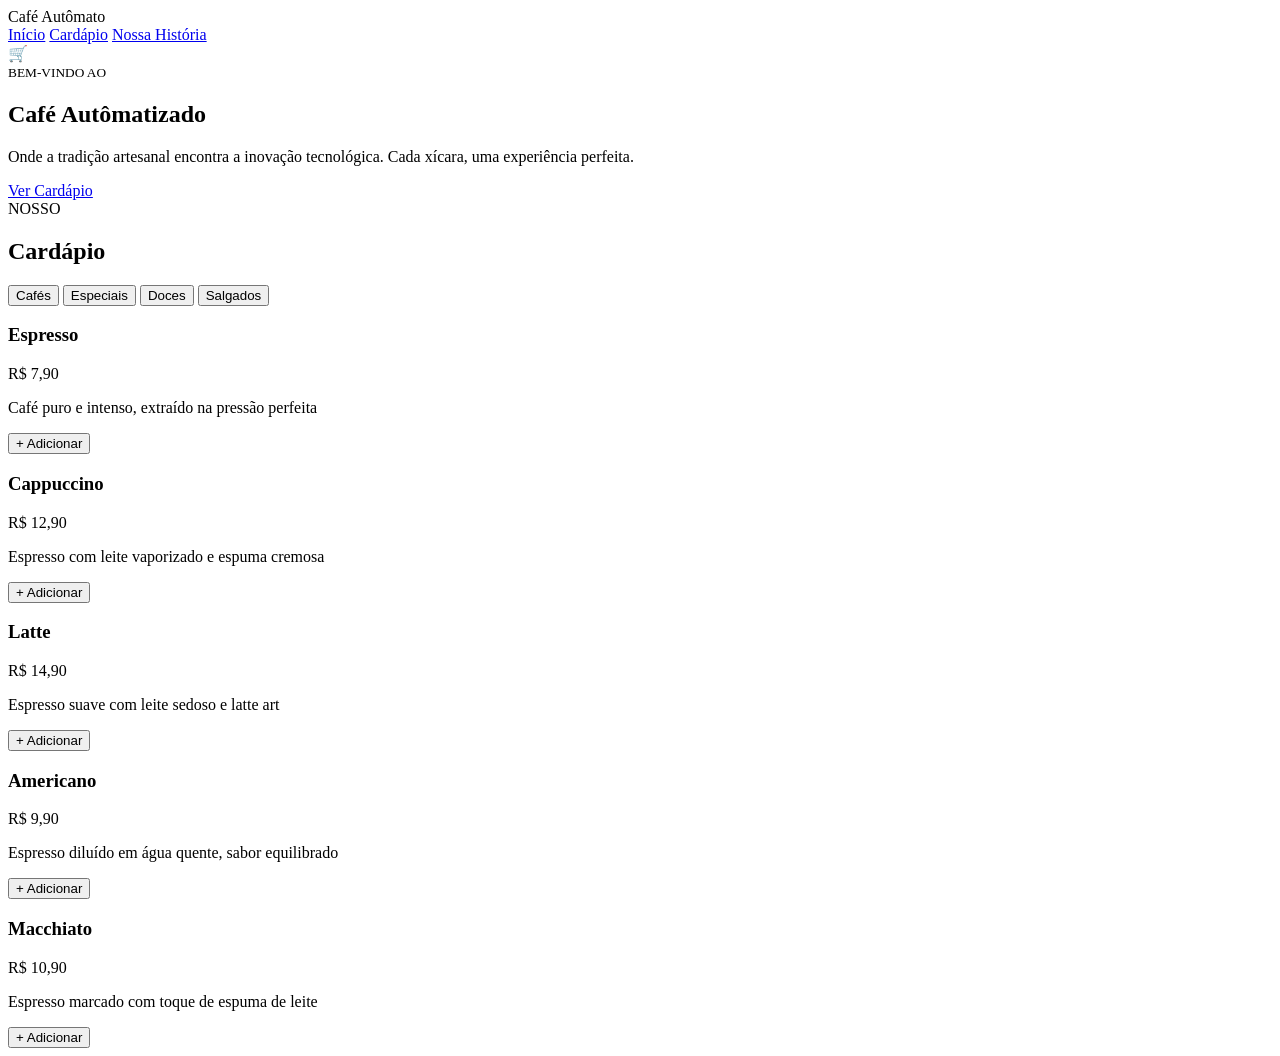
==== Index.html @ 50ab59e4 "first commit" ====
<!DOCTYPE html>
<html lang="pt-br">
<head>
    <meta charset="UTF-8">
    <meta name="viewport" content="width=device-width, initial-scale=1.0">
    <title>Café automatizado</title>
    <link rel="stylesheet" href="style.css">

</head>
<body>
      <nav class="navbar">
    <div class="logo">
      <span>Café Autômato</span>
    </div>

    <div class="links">
      <a href="#">Início</a>
      <a href="#">Cardápio</a>
      <a href="#">Nossa História</a>
    </div>

    <div class="carrinho">
      🛒
    </div>
  </nav>

  <section class="cafeAutomatizado">
    <div class="bemVindo">
      <small>BEM-VINDO AO</small>
      <h1>Café Autômatizado</h1>
      <p>
        Onde a tradição artesanal encontra a inovação tecnológica.
        Cada xícara, uma experiência perfeita.
      </p>
      <a href="#" class="btn">Ver Cardápio</a>
    </div>
  </section>
    <section class="menu">
  <div class="container">
    
    <span class="subtitle">NOSSO</span>
    <h2>Cardápio</h2>

    <!-- filtros -->
    <div class="filters">
      <button class="tipos">Cafés</button>
      <button class="tipos">Especiais</button>
      <button class="tipos">Doces</button>
      <button class="tipos">Salgados</button>
    </div>


     <!-- Cartões de pedido cafés -->
    <div class="grid">

      <div class="card">
        <div class="pedido">
          <h3>Espresso</h3>
          <span>R$ 7,90</span>
        </div>
        <p>Café puro e intenso, extraído na pressão perfeita</p>
        <button>+ Adicionar</button>
      </div>

      <div class="card">
        <div class="pedido">
          <h3>Cappuccino</h3>
          <span>R$ 12,90</span>
        </div>
        <p>Espresso com leite vaporizado e espuma cremosa</p>
        <button>+ Adicionar</button>
      </div>

      <div class="card">
        <div class="pedido">
          <h3>Latte</h3>
          <span>R$ 14,90</span>
        </div>
        <p>Espresso suave com leite sedoso e latte art</p>
        <button>+ Adicionar</button>
      </div>

      <div class="card">
        <div class="pedido">
          <h3>Americano</h3>
          <span>R$ 9,90</span>
        </div>
        <p>Espresso diluído em água quente, sabor equilibrado</p>
        <button>+ Adicionar</button>
      </div>

      <div class="card">
        <div class="pedido">
          <h3>Macchiato</h3>
          <span>R$ 10,90</span>
        </div>
        <p>Espresso marcado com toque de espuma de leite</p>
        <button>+ Adicionar</button>
      </div>

    </div>
  </div>
</section>




</body>
</html>
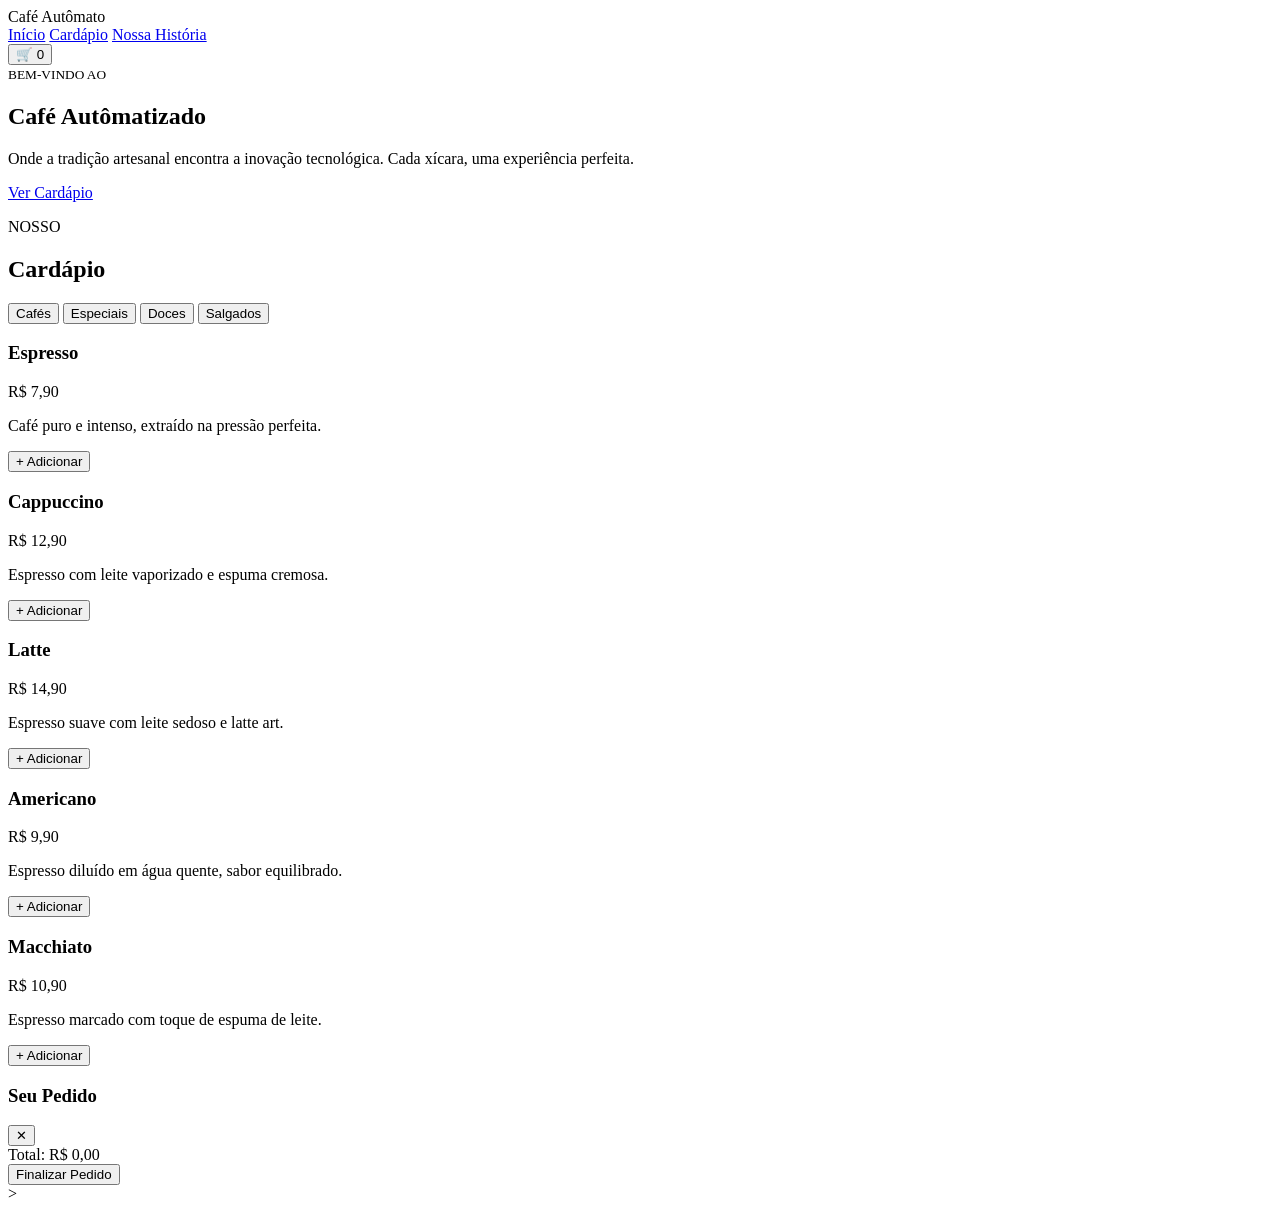
==== commit 5b2d9d50: "Melhorias no código do app.js para adicionar descrições aos produtos e melhorar a formatação." ====
--- a/Index.html
+++ b/Index.html
@@ -5,6 +5,7 @@
     <meta name="viewport" content="width=device-width, initial-scale=1.0">
     <title>Café automatizado</title>
     <link rel="stylesheet" href="style.css">
+    <script src="app.js"></script>
 
 </head>
 <body>
@@ -14,17 +15,17 @@
     </div>
 
     <div class="links">
-      <a href="#">Início</a>
-      <a href="#">Cardápio</a>
+      <a href="#home">Início</a>
+      <a href="#cardapio">Cardápio</a>
       <a href="#">Nossa História</a>
     </div>
 
-    <div class="carrinho">
-      🛒
-    </div>
+    <button class="cart-icon" id="abrirCarrinho" type="button" aria-label="Abrir Carrinho">
+      🛒 <span id="contadorCarrinho">0</span>
+    </button>
   </nav>
 
-  <section class="cafeAutomatizado">
+  <section class="cafeAutomatizado" id ="home">
     <div class="bemVindo">
       <small>BEM-VINDO AO</small>
       <h1>Café Autômatizado</h1>
@@ -32,78 +33,42 @@
         Onde a tradição artesanal encontra a inovação tecnológica.
         Cada xícara, uma experiência perfeita.
       </p>
-      <a href="#" class="btn">Ver Cardápio</a>
+      <a href="#" class="btn" onclick="Cardapio()">Ver Cardápio</a>
     </div>
   </section>
-    <section class="menu">
-  <div class="container">
-    
-    <span class="subtitle">NOSSO</span>
-    <h2>Cardápio</h2>
 
-    <!-- filtros -->
-    <div class="filters">
-      <button class="tipos">Cafés</button>
-      <button class="tipos">Especiais</button>
-      <button class="tipos">Doces</button>
-      <button class="tipos">Salgados</button>
-    </div>
+<section id="cardapio" class="cardapio">
+      <p class="subtitulo">NOSSO</p>
+      <h2>Cardápio</h2>
 
-
-     <!-- Cartões de pedido cafés -->
-    <div class="grid">
-
-      <div class="card">
-        <div class="pedido">
-          <h3>Espresso</h3>
-          <span>R$ 7,90</span>
-        </div>
-        <p>Café puro e intenso, extraído na pressão perfeita</p>
-        <button>+ Adicionar</button>
+      <div class="categorias">
+        <button class="categoria ativa" data-cat="cafes" type="button">Cafés</button>
+        <button class="categoria" data-cat="especiais" type="button">Especiais</button>
+        <button class="categoria" data-cat="doces" type="button">Doces</button>
+        <button class="categoria" data-cat="salgados" type="button">Salgados</button>
       </div>
 
-      <div class="card">
-        <div class="pedido">
-          <h3>Cappuccino</h3>
-          <span>R$ 12,90</span>
-        </div>
-        <p>Espresso com leite vaporizado e espuma cremosa</p>
-        <button>+ Adicionar</button>
-      </div>
-
-      <div class="card">
-        <div class="pedido">
-          <h3>Latte</h3>
-          <span>R$ 14,90</span>
-        </div>
-        <p>Espresso suave com leite sedoso e latte art</p>
-        <button>+ Adicionar</button>
-      </div>
-
-      <div class="card">
-        <div class="pedido">
-          <h3>Americano</h3>
-          <span>R$ 9,90</span>
-        </div>
-        <p>Espresso diluído em água quente, sabor equilibrado</p>
-        <button>+ Adicionar</button>
-      </div>
-
-      <div class="card">
-        <div class="pedido">
-          <h3>Macchiato</h3>
-          <span>R$ 10,90</span>
-        </div>
-        <p>Espresso marcado com toque de espuma de leite</p>
-        <button>+ Adicionar</button>
-      </div>
-
-    </div>
-  </div>
-</section>
+      <div class="grid-cardapio" id="gridCardapio"></div>
+    </section>
 
 
 
+<div id="overlayCarrinho" class="overlay-carrinho"></div>
 
+    <aside id="carrinho" class="carrinho" aria-label="Carrinho de compras">
+      <div class="carrinho-topo">
+        <h3>Seu Pedido</h3>
+        <button id="fecharCarrinho" class="fechar-carrinho" type="button" aria-label="Fechar carrinho">✕</button>
+      </div>
+
+      <div id="itensCarrinho" class="itens-carrinho"></div>
+
+      <div class="total">
+        <span>Total:</span>
+        <span id="total">R$ 0,00</span>
+      </div>
+
+      <button id="finalizar" type="button">Finalizar Pedido</button>
+    </aside>>
 </body>
 </html>
